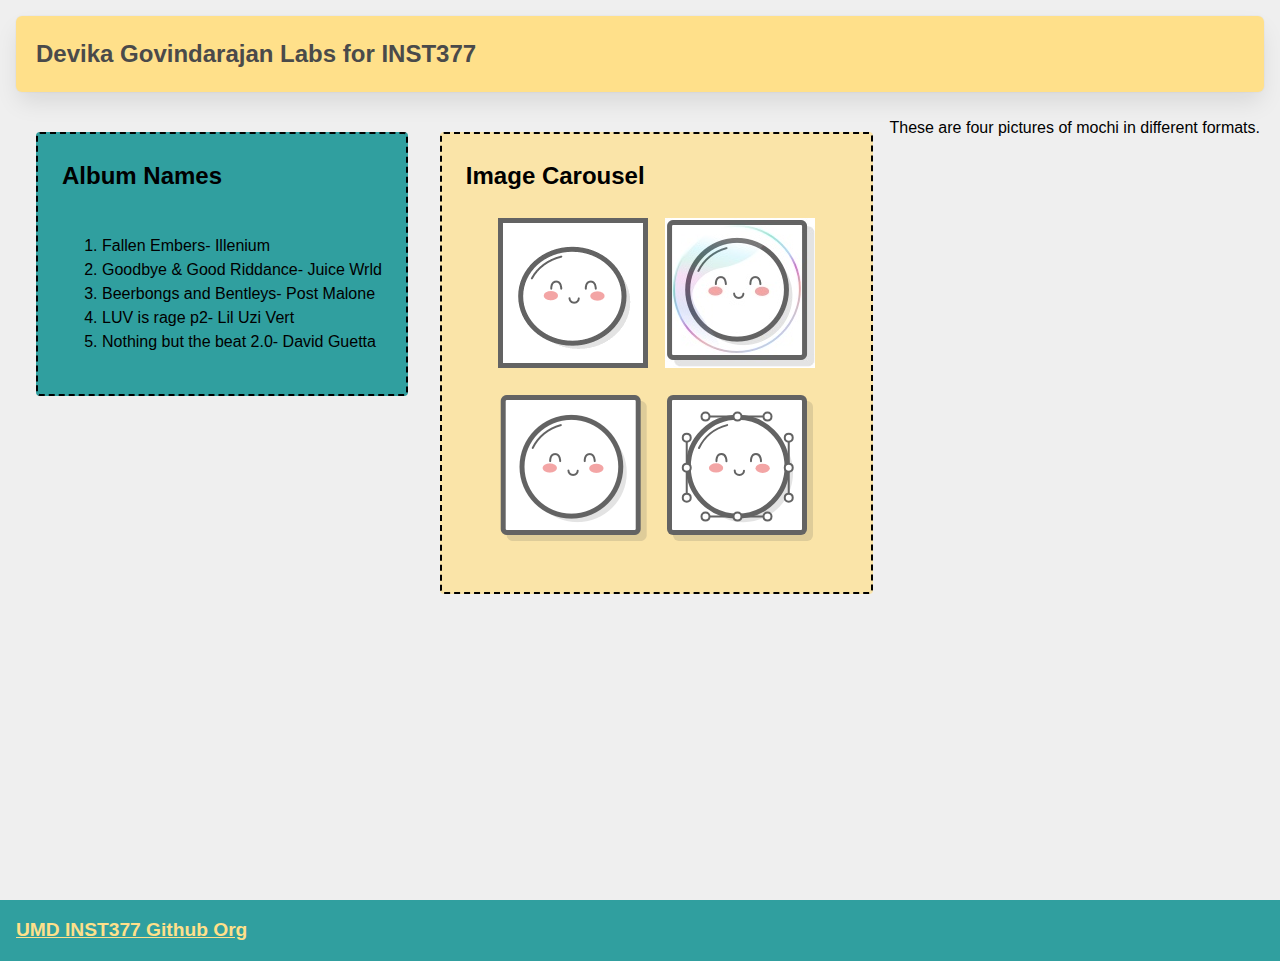
==== client/lab_2/index.html @ b1c2b4ae "lab 2 edits" ====
<html lang="en">
<head>
  <meta charset="UTF-8">
  <meta http-equiv="X-UA-Compatible" content="IE=edge">
  <meta name="viewport" content="width=device-width, initial-scale=1.0">
  <title>Devika Govindarajan Labs for INST 377</title>
  <link rel="stylesheet" href = "style.css">
</head>
<body>
  <div class="wrapper">
    <header class ="header"><h1>Devika Govindarajan Labs for INST377</h1></header>
    <div class="container">
      <div class="left_section box">
        <h2>Album Names</h2>
      <ol>
        <li>Fallen Embers- Illenium</li>
        <li>Goodbye & Good Riddance- Juice Wrld</li>
        <li>Beerbongs and Bentleys- Post Malone</li>
        <li>LUV is rage p2- Lil Uzi Vert</li>
        <li>Nothing but the beat 2.0- David Guetta</li>
      </ol>
     </div>
      <div class="right_section box">
        <h2>Image Carousel</h2>
      <div class="grid img">
        <img src='images/mochi.gif' alt='A dancing mochi ball'/>
        <img src='images/mochi.jpg' alt='A mochi ball in a bubble'/>
        <img src='images/mochi.png' alt='A mochi ball'/>         
        <img src='images/mochi.svg' alt='A mochi ball surrounded by  points'/>
      </div>
    </div class="box">
        These are four pictures of mochi in different formats.
    </div>
  </div>
</div>
</div>
    <footer class="footer"><a href="http://github.com/devikagovin/INST377-Lab-Work" target="_blank" rel="noopener noreferrer">UMD INST377 Github Org</a></footer>
</body>
</html>
---- client/lab_2/style.css ----
* {
  box-sizing: border-box;
}

/* 
  These rules apply to actual HTML elements with no labelling!
  So: they style the tags directly
*/

html {
  background-color: #fff;
  font-size: 16px;
  min-width: 300px;
  overflow-x: hidden;
  overflow-y: scroll;

  /* these are specific to different browsers */
  -moz-osx-font-smoothing: grayscale;
  -webkit-font-smoothing: antialiased;
  text-rendering: optimizeLegibility;
  -webkit-text-size-adjust: 100%;
  -moz-text-size-adjust: 100%;
  text-size-adjust: 100%;
}

body {
  margin: 0;
  padding: 0;

  font-family: ‘Segoe UI’, Candara, ‘Bitstream Vera Sans’, ‘DejaVu Sans’, ‘Bitsream Vera Sans’, ‘Trebuchet MS’, Verdana, ‘Verdana Ref’, sans-serif;
  font-weight: 400;
  line-height: 1.5;
  background-color: rgb(239, 239, 239);
}


a {
  display: inline-block;
  text-decoration: none;
}

h2 {
  margin:0;
  padding:0;
  padding-bottom:1.5rem;
}

form {
  accent-color: hsla(120, 100%, 50%, 0.482);
}

/*
  - These styles use 'class names'
  - You can apply them by using the 'class' attribute on your HTML
  - like this: <div class="wrapper">
  - note that the period vanishes there!
*/


.wrapper {
  min-height: 100vh;
  display: flex;
  flex-direction: column;
  margin: 0;
  flex: 1;
}

.container {
  margin: 0 20px;
  display: flex;
  justify-content: space-evenly;
  align-items: start;
  flex:1;
}

.header {
  padding-top: 1rem;
  padding-left: 1rem;
  padding-right: 1rem;
  padding-bottom: 1.5rem;
}


/*
  This rule implies that the H1 tag lives within another HTML tag
  It "inherits" some rules from the above
  Those rules won't apply to an h1 that's outside a block with the class of 'header'
*/

.header h1 {
  display: block;
  /* this will push other blocks out of the way */

  /* colors */
  background-color: #ffe08a;
  color: #4a4a4a;

  /* shapes */
  border-radius: 6px;
  font-size: 1.5rem;
  padding: 1.25rem;
  margin:0; /* removing the margin on h1 tags means the header pins to the top if we move it around */


  /* box-shadows are fancy */
  box-shadow: 0 0.5em 1em -0.125em rgb(10 10 10 / 10%), 0 0 0 1px rgb(10 10 10 / 2%);
}


/*
  Rules can be combined on a block to apply the 'cascade' in order
  So you can use two classnames in a single class attribute
  like: <div class="box section">

  Rules may combine in unexpected ways - remember that the LAST thing written in this file will have "priority"
  And will be what displays in your client
*/

.box {
  background-color: rgba(239, 239, 239, 0.40);
  border: 2px dashed;
  border-radius: 4px;

  width: fit-content;
  height:fit-content;
  padding: 1.5rem;
  margin: 0 auto;
}

.left_section {
  background-color: rgba(0, 139, 139, 0.8);
  flex: 0 1 auto;
  margin: 1rem;
  padding: 1.5rem;
}

.right_section {
  background-color: rgba(255, 224, 138, 0.7);
  flex: 1 2 auto;
  margin: 1rem;
  align-items: center;
  max-width: 450px;
}

/*
  This block is actually dependent on the "container" block having a flex set on it
  and the "wrapper" block displaying as a flex column with a "vertical height" (vh) of 100.
  That serves to cram the footer to the bottom of the page.
*/

.footer {
  flex-shrink: 0;
  padding: 1rem;
  background-color: rgba(0, 139, 139, 0.8);
  font-size: 1.2rem;
  font-weight: 600;
}

.footer a {
  color: rgba(255, 224, 138, 1);
  text-decoration: underline;
}

/*
  This is an example of a 'pseudoclass'
  In this instance, it says what to do if a mouse hovers over a link
  This is pretty desktop-specific, since there's no hover function on touchscreens
*/
.footer a:hover {
  /* Hue, saturation, luminosity, alpha */
  background-color: hsla(0, 0%, 90%, 0.15);
  /* red, green, blue, alpha */
  color: rgb(246, 169, 93);
  text-decoration: none;
}

.subtitle {
  color: rgba(0, 0, 0, 0.8);
  margin: 0px;
  margin-bottom: 5px;
}


/* Deploy this with images as direct "children" and the images should pop into shape */
.grid {
  display: flex;
  justify-content: space-evenly;
  flex-flow: wrap;
  width: 350px;
  height: 350px;
  margin: 0 auto;
}

.grid img {
  width: 150px;
  height: 150px;
}
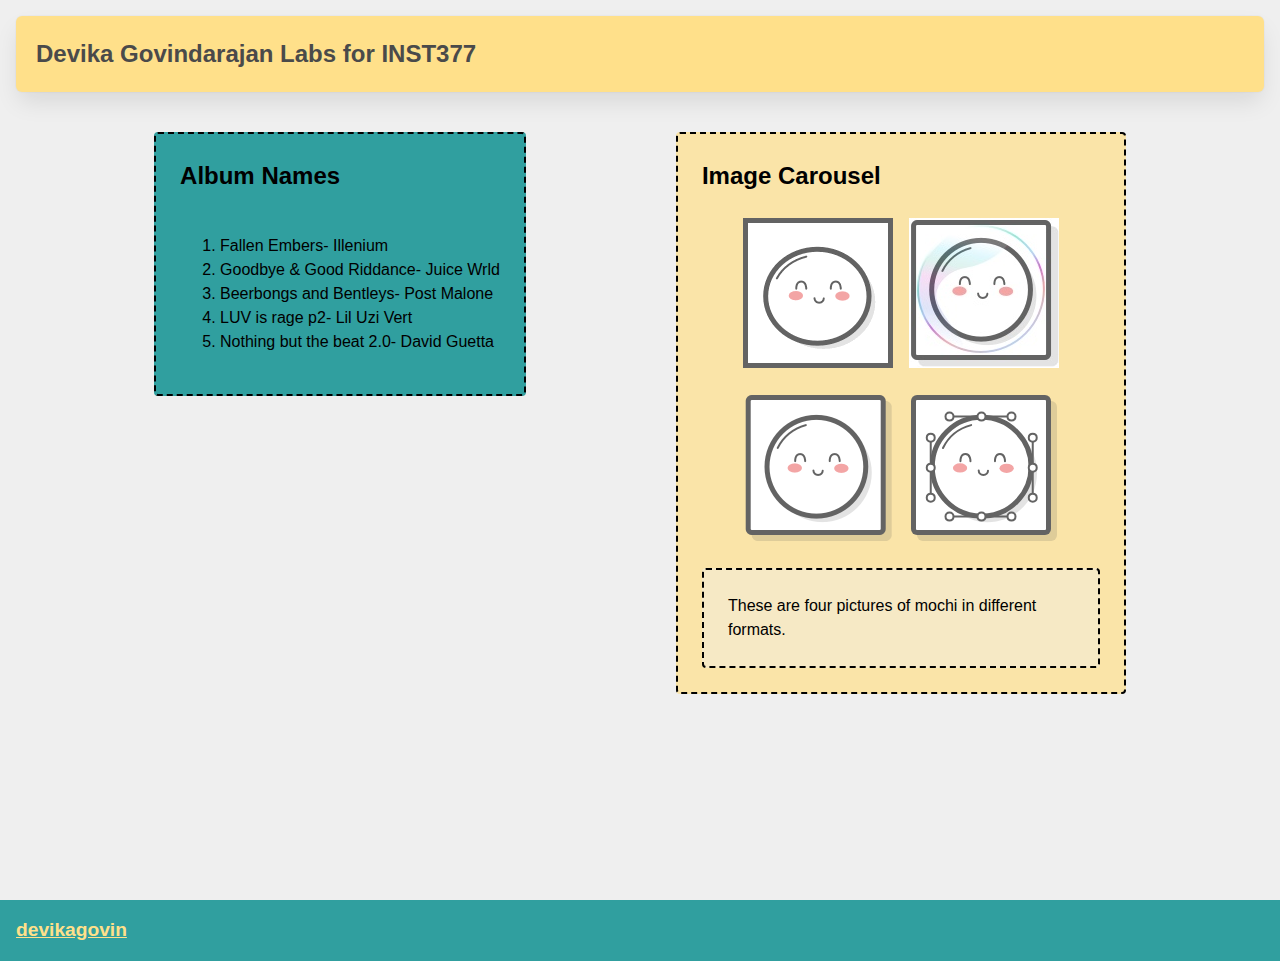
==== commit a44b1d28: "fix lab 2" ====
--- a/client/lab_2/index.html
+++ b/client/lab_2/index.html
@@ -28,12 +28,12 @@
         <img src='images/mochi.png' alt='A mochi ball'/>         
         <img src='images/mochi.svg' alt='A mochi ball surrounded by  points'/>
       </div>
-    </div class="box">
+    <div class="box">
         These are four pictures of mochi in different formats.
     </div>
   </div>
 </div>
 </div>
-    <footer class="footer"><a href="http://github.com/devikagovin/INST377-Lab-Work" target="_blank" rel="noopener noreferrer">UMD INST377 Github Org</a></footer>
+    <footer class="footer"><a href="http://github.com/devikagovin/INST377-Lab-Work" target="_blank" rel="noopener noreferrer">devikagovin</a></footer>
 </body>
 </html>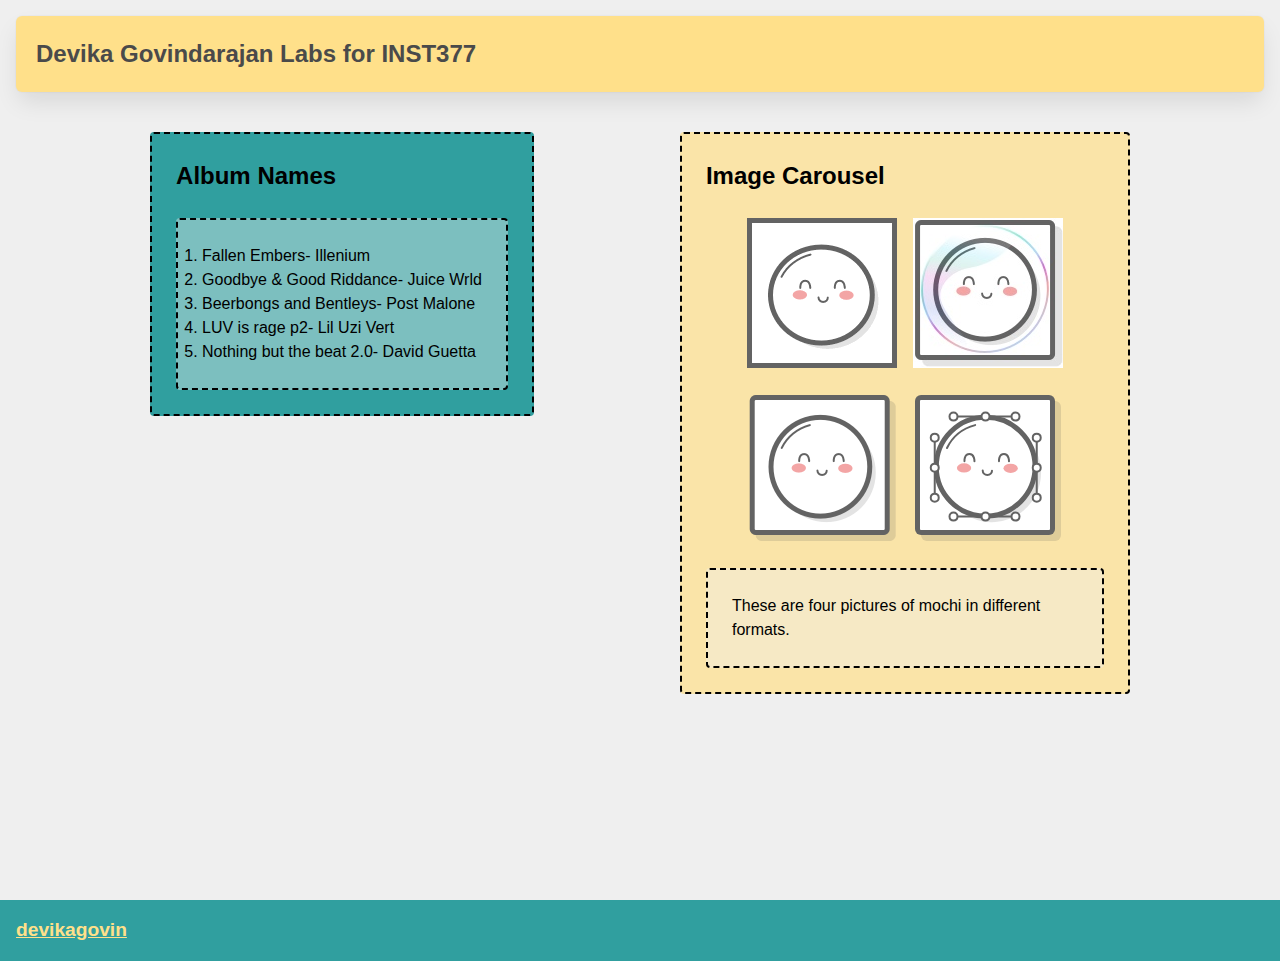
==== commit 1499afee: "fixed lab 2" ====
--- a/client/lab_2/index.html
+++ b/client/lab_2/index.html
@@ -12,7 +12,7 @@
     <div class="container">
       <div class="left_section box">
         <h2>Album Names</h2>
-      <ol>
+      <ol class="box">
         <li>Fallen Embers- Illenium</li>
         <li>Goodbye & Good Riddance- Juice Wrld</li>
         <li>Beerbongs and Bentleys- Post Malone</li>
